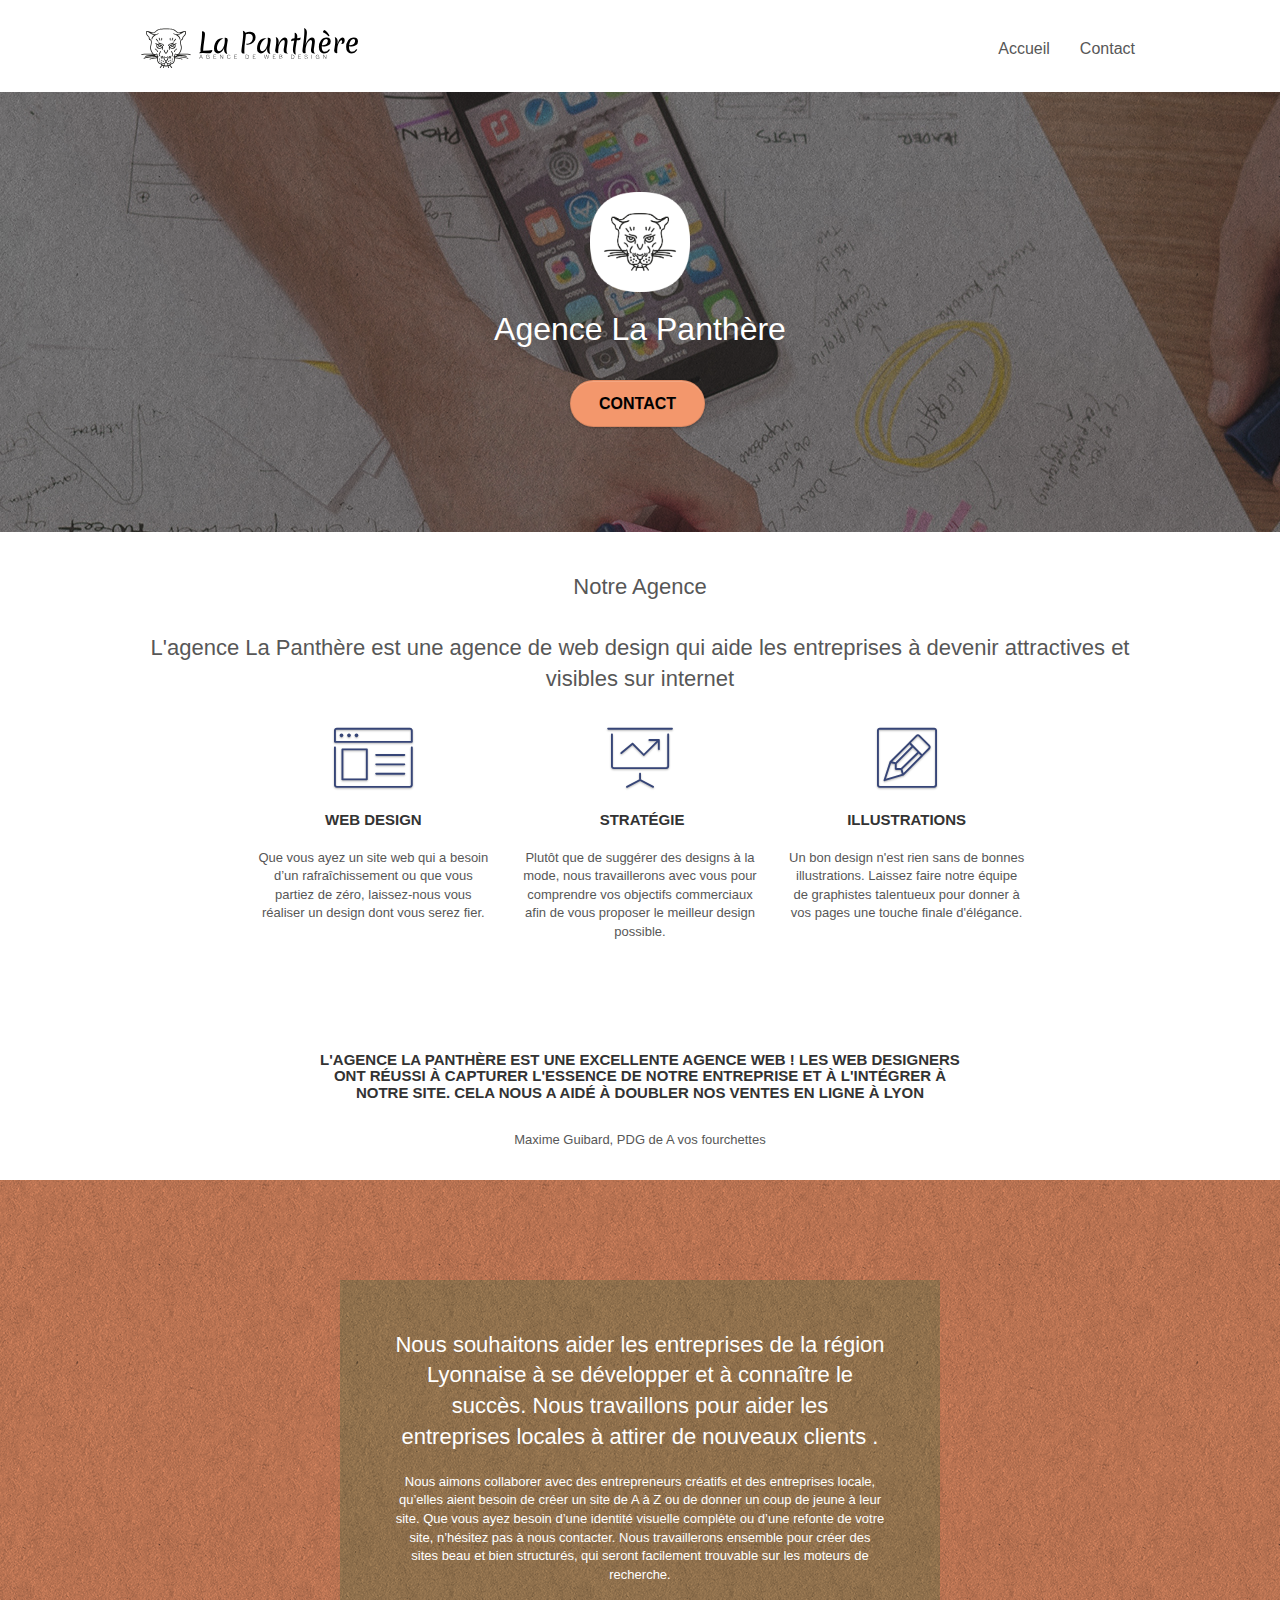
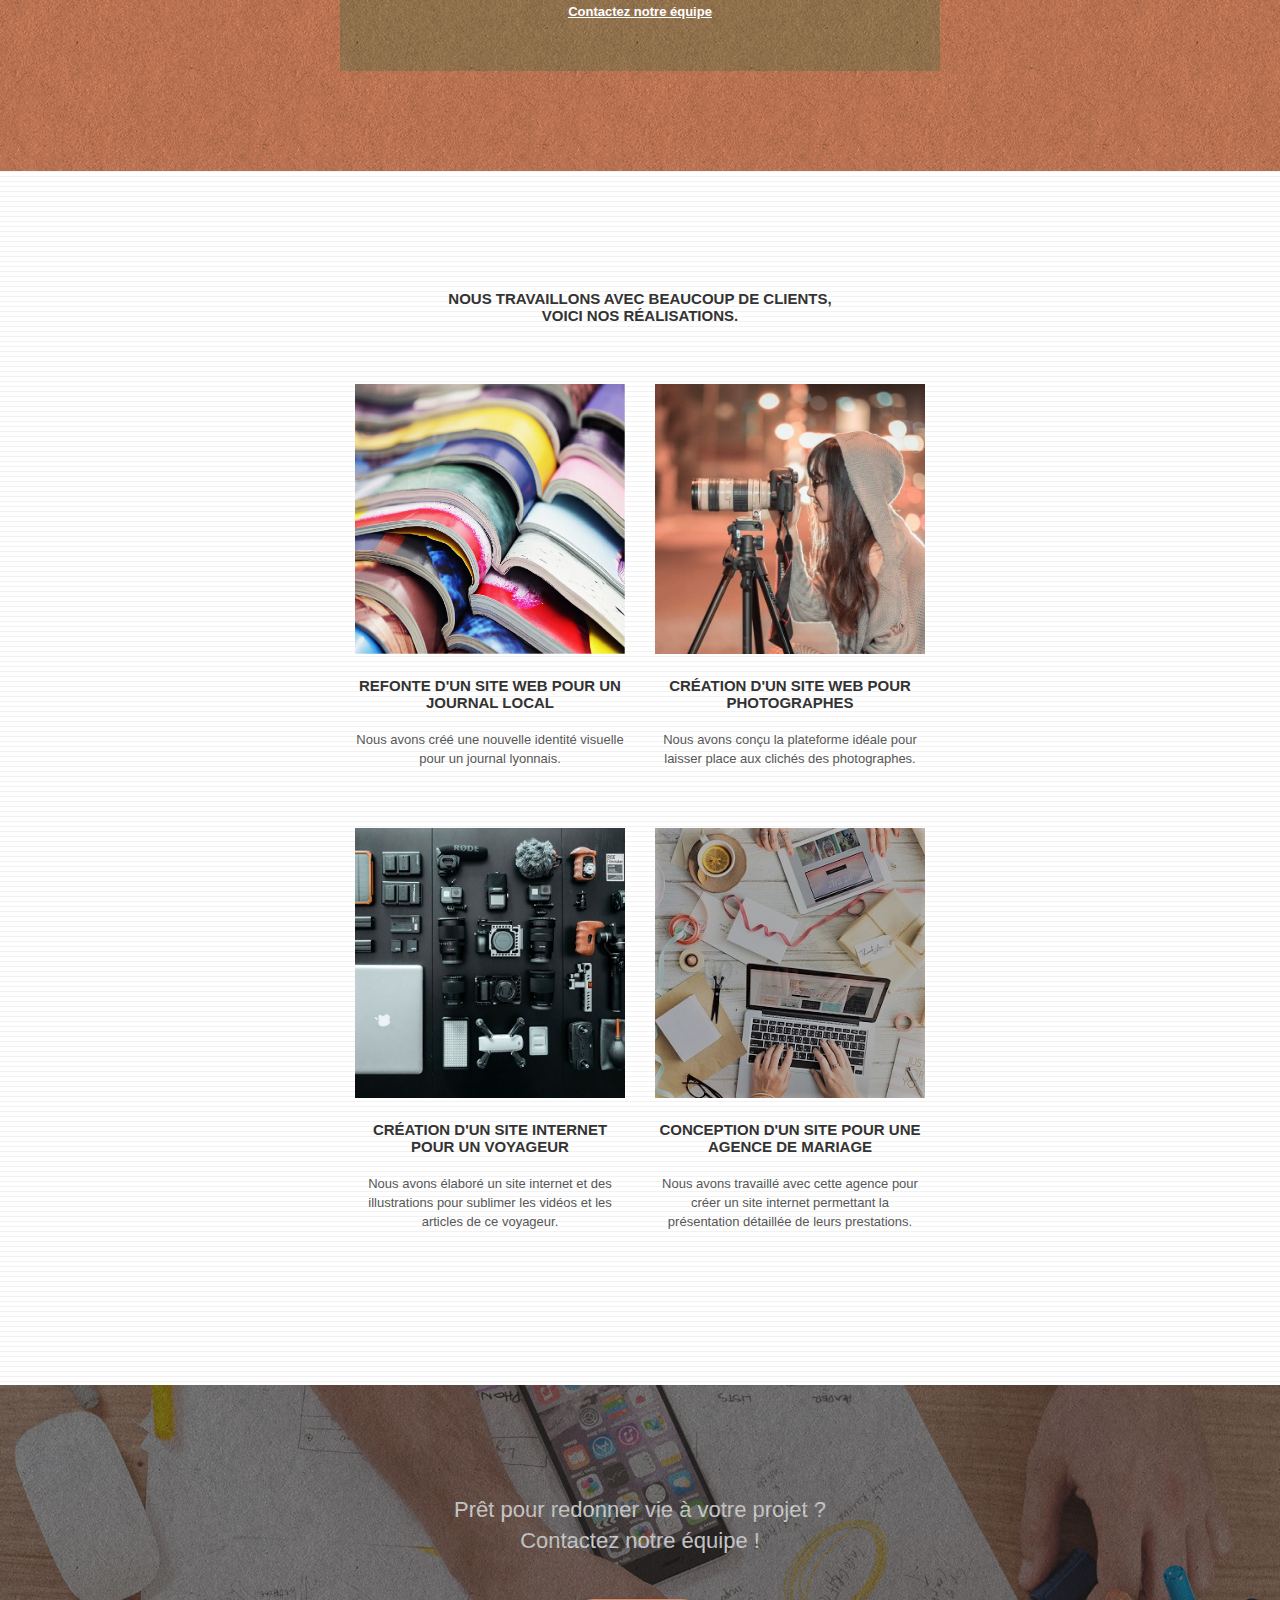
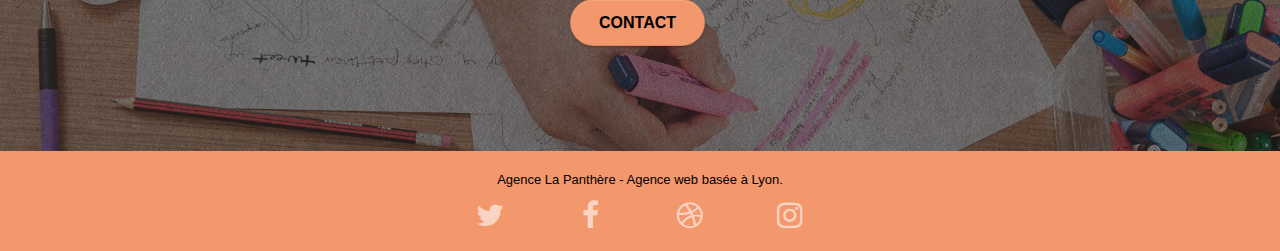
==== index.html @ 8812e8d5 "Correction Accessibilité / Test vitesse de chargement avant optimisation image" ====
<!doctype html>
<html lang="fr">
<head>
    <meta charset="utf-8">
    <meta name="keywords" content="seo, google, site web, site internet, agence design lyon, agence design, agence design,agence design,agence design,agence design,agence design,agence design,agence design,agence design">
    <meta name="description" content="La panthère agence est une agence de web design basée à Lyon qui propose des services aux entrepreneurs en les aidant à développer leur site web.">
    <meta name="viewport" content="width=device-width, initial-scale=1.0, viewport-fit=cover">
    <link rel="shortcut icon" type="image/png" href="favicon.jpg">
    
	<link rel="stylesheet" type="text/css" href="./css/bootstrap.css">
	<link rel="stylesheet" type="text/css" href="style.css">
	<link rel="stylesheet" type="text/css" href="./css/font-awesome.css">
	<link rel="stylesheet" type="text/css" href="./css/et-line.css">
	
    
	<script src="./js/jquery-2.1.0.js"></script>
	<script src="./js/bootstrap.js"></script>
	<script src="./js/blocs.js"></script>
	<script src="./js/jquery.touchSwipe.js" defer></script>
	<script src="./js/gmaps.js"></script>

    <title>Agence Web La Panthère</title>

    
<!-- Analytics -->
 
<!-- Analytics END -->
    
</head>
<body>
<!-- Principal conteneur -->
<div class="page-container">
    
<!-- bloc-0 -->
<div class="bloc bgc-white l-bloc " id="bloc-0">
	<div class="container bloc-sm">

		<nav class="navbar row">
			<div class="navbar-header">
				<a class="navbar-brand" href="index.html"><img src="img/agence-la-panthere-monochrome.svg" alt="logo de l'agence La Panthère basé à Lyon" height="40" /></a>
				<button id="nav-toggle" type="button" class="ui-navbar-toggle navbar-toggle" data-toggle="collapse" data-target=".navbar-1">
					<span class="sr-only">Toggle navigation</span><span class="icon-bar"></span><span class="icon-bar"></span><span class="icon-bar"></span>
				</button>
			</div>
			<div class="collapse navbar-collapse navbar-1 special-dropdown-nav">
				<ul class="site-navigation nav navbar-nav">
					<li>
						<a href="index.html">Accueil</a>
					</li>
					<li>
					</li>
					<li>
						<a href="contact.html">Contact</a>
					</li>
				</ul>
			</div>
		</nav>
	</div>
</div>
<!-- bloc-0 END -->

<!-- bloc-1-presentation -->
<div class="bloc bgc-dark-slate-blue bg-banniere d-bloc bg-t-edge bloc-bg-texture texture-paper b-parallax" id="bloc-1-hero">
	<div class="container bloc-lg">
		<div class="row tight-width-whitespace">
			<div class="col-sm-12">
				<img src="img/logo.png" class="center-block image-resize-mode" width="100" alt="Logo agence La Panthère agence web basé à Lyon" />
				<h1 class="text-center hero-bloc-text tc-white ">
					Agence La Panthère
				</h1>
				<div class="text-center">
					<a href="page2.html" class="btn btn-lg btn-clean btn-rd cta-hero btn-atomic-tangerine" id="cta-hero">Contact</a>
				</div>
			</div>
		</div>
	</div>
</div>
<!-- bloc-1-presentation END -->

<!-- bloc-2-services -->
<div class="bloc bgc-white l-bloc" id="bloc-2-services">
	<div class="container bloc-md">
		<h2 class="text-center">Notre Agence</h2>
		<div class="row">
			<div class="col-sm-12 text-center">
				<h2 class="text-center">L'agence La Panthère est une agence de web design qui aide les entreprises à devenir attractives et visibles sur internet</h2>
			</div>
		</div>
		<div class="row voffset-lg med-width-whitespace">
			<div class="col-sm-4">
				<div class="text-center">
					<span class="et-icon-browser sm-shadow icon-dark-slate-blue icons icon-lg"></span>
				</div>
				<h3 class="mg-md text-center">
					Web design
				</h3>
				<p class="text-center ">
					Que vous ayez un site web qui a besoin d&rsquo;un rafraîchissement ou que vous partiez de zéro, laissez-nous vous réaliser un design dont vous serez fier.
				</p>
			</div>
			<div class="col-sm-4">
				<div class="text-center">
					<span class="et-icon-presentation sm-shadow icon-dark-slate-blue icons icon-lg"></span>
				</div>
				<h3 class="mg-md text-center">
					&nbsp;Stratégie
				</h3>
				<p class="text-center ">
					Plutôt que de suggérer des designs à la mode, nous travaillerons avec vous pour comprendre vos objectifs commerciaux afin de vous proposer le meilleur design possible.<br>
				</p>
			</div>
			<div class="col-sm-4">
				<div class="text-center">
					<span class="et-icon-edit sm-shadow icon-dark-slate-blue icons icon-lg"></span>
				</div>
				<h3 class="mg-md text-center">
					Illustrations
				</h3>
				<p class="text-center ">
					Un bon design n'est rien sans de bonnes illustrations. Laissez faire notre équipe de graphistes talentueux pour donner à vos pages une touche finale d'élégance.
				</p>
			</div>
		</div>
		<div class="row voffset-lg voffset">
			<div class="col-xs-12 col-md-8 col-md-offset-2 text-center">
				<h3 class="text-center">L'agence La Panthère est une excellente agence web ! Les web designers ont réussi à capturer l'essence de notre entreprise et à l'intégrer à notre site. Cela nous a aidé à doubler nos ventes en ligne à Lyon</h3><br>
				<p class="text-center">Maxime Guibard, PDG de A vos fourchettes</p>

			</div>
		</div>
	</div>
</div>
<!-- bloc-2-services END -->

<!-- bloc-3-what-i-do -->
<div class="bloc tc-white bgc-atomic-tangerine bg-presentation d-bloc bloc-bg-texture texture-paper b-parallax" id="bloc-3-what-i-do">
	<div class="container bloc-lg">
		<div class="row tight-width-whitespace black-background">
			<div class="col-sm-12">
				<h2 class="mg-md text-center tc-white">
					Nous souhaitons aider les entreprises de la région Lyonnaise à se développer et à connaître le succès. Nous travaillons pour aider les entreprises locales à attirer de nouveaux clients .<br>
				</h2>
				<p class="text-center white">
					Nous aimons collaborer avec des entrepreneurs créatifs et des entreprises locale, qu’elles aient besoin de créer un site de A à Z ou de donner un coup de jeune à leur site. Que vous ayez besoin d’une identité visuelle complète ou d’une refonte de votre site, n’hésitez pas à nous contacter. Nous travaillerons ensemble pour créer des sites beau et bien structurés, qui seront facilement trouvable sur les moteurs de recherche. <br><br><a class="ltc-white bold-link" href="page2.html">Contactez notre équipe</a><br>
				</p>
			</div>
		</div>
	</div>
</div>
<!-- bloc-3-what-i-do END -->

<!-- bloc-4-portfolio -->
<div class="bloc bgc-white bg-lines-h2-bg bg-repeat l-bloc" id="bloc-4-portfolio">
	<div class="container bloc-lg">
		<div class="row">
			<div class="col-sm-12 text-center">
				<h3 class="text-center">Nous travaillons avec beaucoup de clients,<br>
					 voici nos réalisations.</h3>
			</div>
		</div>
		<div class="row tight-width-whitespace portfolio-row">
			<div class="col-sm-6">
				<a href="#" data-lightbox="img/1.jpg" data-gallery-id="gallery-1" data-caption="Refonte d'un site web pour un journal local" data-frame="snapshot-lb"><img src="img/1.jpg" alt="Livre illustant la refonte d'un site web d'un journal lyonnais" class="img-responsive portfolio-thumb" /></a>
				<h3 class="mg-md text-center">
					Refonte d'un site web pour un journal local
				</h3>
				<p class="text-center">
					Nous avons créé une nouvelle identité visuelle pour un journal lyonnais.
				</p>
			</div>
			<div class="col-sm-6">
				<a href="#" data-lightbox="img/2.jpg" data-gallery-id="gallery-1" data-caption="Création d'un site web pour photographes" data-frame="snapshot-lb"><img src="img/2.jpg" class="img-responsive portfolio-thumb" alt="Photo d'une photographe à Lyon" /></a>
				<h3 class="mg-md text-center">
					Création d'un site web pour photographes
				</h3>
				<p class="text-center">
					Nous avons conçu la plateforme idéale pour laisser place aux clichés des photographes.
				</p>
			</div>
		</div>
		<div class="row tight-width-whitespace portfolio-row">
			<div class="col-sm-6">
				<a href="#" data-lightbox="img/3.bmp" data-gallery-id="gallery-1" data-caption="Création d'un site internet pour un voyageur" data-frame="snapshot-lb"><img src="img/3.bmp" class="img-responsive portfolio-thumb" alt="Photo de matériel mutlimedia"/></a>
				<h3 class="mg-md text-center">
					Création d'un site internet pour un voyageur
				</h3>
				<p class="text-center">
					Nous avons élaboré un site internet et des illustrations pour sublimer les vidéos et les articles de ce voyageur.
				</p>
			</div>
			<div class="col-sm-6">
				<a href="#" data-lightbox="img/4.bmp" data-gallery-id="gallery-1" data-caption="Conception d'un site pour une agence de mariage" data-frame="snapshot-lb"><img src="img/4.bmp" class="img-responsive portfolio-thumb" alt="Photo d'un rendez vous avec une agence de mariage" /></a>
				<h3 class="mg-md text-center">
					Conception d'un site pour une agence de mariage
				</h3>
				<p class="text-center">
					Nous avons travaillé avec cette agence pour créer un site internet permettant la présentation détaillée de leurs prestations.
				</p>
			</div>
		</div>
	</div>
</div>
<!-- bloc-4-portfolio END -->

<!-- bloc-5-cta -->
<div class="bloc bgc-dark-slate-blue bg-banniere d-bloc bloc-bg-texture texture-paper" id="bloc-5-cta">
	<div class="container bloc-lg">
		<div class="row">
			<h2 class="mg-md text-center tc-white">
				Prêt pour redonner vie à votre projet ?<br>Contactez notre équipe !
			</h2>
			<div class="col-sm-12 text-center">
				<a href="page2.html" class="btn btn-atomic-tangerine btn-clean btn-rd btn-lg cta-hero">Contact</a>
			</div>
		</div>
	</div>
</div>
<!-- bloc-5-cta END -->

<!-- Footer - bloc-8 -->
<div class="bloc bgc-atomic-tangerine d-bloc" id="bloc-8">
	<div class="container bloc-sm">
		<div class="row">
			<div class="col-sm-12">
				<p class="text-center black--Text">
					Agence La Panthère - Agence web basée à Lyon.<br>
				</p>
				<div class="row row-no-gutters social">
					<div class="col-sm-3">
						<div class="text-center">
							<a class="social" href="index.html"><span class="fa fa-twitter icon-md"></span></a>
						</div>
					</div>
					<div class="col-sm-3">
						<div class="text-center">
							<a class="social" href="index.html"><span class="fa fa-facebook icon-md"></span></a>
						</div>
					</div>
					<div class="col-sm-3">
						<div class="text-center">
							<a class="social" href="index.html"><span class="fa fa-dribbble icon-md"></span></a>
						</div>
					</div>
					<div class="col-sm-3">
						<div class="text-center">
							<a class="social" href="index.html"><span class="fa fa-instagram icon-md"></span></a>
						</div>
					</div>
			</div>
		</div>
	</div>
</div>
<!-- Footer - bloc-8 END -->

</div>
<!-- Principal conteneur END -->
    

</body>
</html>
---- style.css ----
body {
    margin: 0;
    padding: 0;
    background: #FFF;
    overflow-x: hidden;
    -webkit-font-smoothing: antialiased;
    -moz-osx-font-smoothing: grayscale;
}

a,
button {
    transition: all .3s ease-in-out;
    outline: none!important;
}

a:hover {
    text-decoration: none;
    cursor: pointer;
}

#page-loading-blocs-notifaction {
    position: fixed;
    top: 0;
    bottom: 0;
    width: 100%;
    z-index: 100000;
    background: #FFFFFF url("img/pageload-spinner.gif") no-repeat center center;
}

.bloc {
    width: 100%;
    clear: both;
    background: 50% 50% no-repeat;
    padding: 0 50px;
    -webkit-background-size: cover;
    -moz-background-size: cover;
    -o-background-size: cover;
    background-size: cover;
    position: relative;
}

.bloc .container {
    padding-left: 0;
    padding-right: 0;
}

.bloc-lg {
    padding: 100px 50px;
}

.bloc-md {
    padding: 20px;
}

.bloc-sm {
    padding: 20px 50px;
}

.bg-center,
.bg-l-edge,
.bg-r-edge,
.bg-t-edge,
.bg-b-edge,
.bg-tl-edge,
.bg-bl-edge,
.bg-tr-edge,
.bg-br-edge,
.bg-repeat {
    -webkit-background-size: auto!important;
    -moz-background-size: auto!important;
    -o-background-size: auto!important;
    background-size: auto!important;
}

.bg-repeat {
    background: repeat;
}

.bg-t-edge {
    background: top no-repeat;
}

.bloc-bg-texture::before {
    content: "";
    background-size: 2px 2px;
    position: absolute;
    top: 0;
    bottom: 0;
    left: 0;
    right: 0;
}

.texture-paper::before {
    background: url("img/texture-paper.png");
    background-size: 280px 280px;
}

.b-parallax {
    background-attachment: fixed;
}

.d-bloc {
    color: rgba(255, 255, 255, .7);
}

.d-bloc button:hover {
    color: rgba(255, 255, 255, .9);
}

.d-bloc .icon-round,
.d-bloc .icon-square,
.d-bloc .icon-rounded,
.d-bloc .icon-semi-rounded-a,
.d-bloc .icon-semi-rounded-b {
    border-color: rgba(255, 255, 255, .9);
}

.d-bloc .divider-h span {
    border-color: rgba(255, 255, 255, .2);
}

.d-bloc .a-btn,
.d-bloc .navbar a,
.d-bloc .navbar-brand,
.d-bloc a .icon-sm,
.d-bloc a .icon-md,
.d-bloc a .icon-lg,
.d-bloc a .icon-xl,
.d-bloc h1 a,
.d-bloc h2 a,
.d-bloc h3 a,
.d-bloc h4 a,
.d-bloc h5 a,
.d-bloc h6 a,
.d-bloc p a {
    color: rgba(255, 255, 255, .6);
}

.d-bloc .a-btn:hover,
.d-bloc .navbar a:hover,
.d-bloc .navbar-brand:hover,
.d-bloc a:hover .icon-sm,
.d-bloc a:hover .icon-md,
.d-bloc a:hover .icon-lg,
.d-bloc a:hover .icon-xl,
.d-bloc h1 a:hover,
.d-bloc h2 a:hover,
.d-bloc h3 a:hover,
.d-bloc h4 a:hover,
.d-bloc h5 a:hover,
.d-bloc h6 a:hover,
.d-bloc p a:hover {
    color: rgba(255, 255, 255, 1);
}

.d-bloc .navbar-toggle .icon-bar {
    background: rgba(255, 255, 255, 1);
}

.d-bloc .btn-wire,
.d-bloc .btn-wire:hover {
    color: rgba(255, 255, 255, 1);
    border-color: rgba(255, 255, 255, 1);
}

.d-bloc .panel {
    color: rgba(0, 0, 0, .5);
}

.d-bloc .panel button:hover {
    color: rgba(0, 0, 0, .7);
}

.d-bloc .panel icon {
    border-color: rgba(0, 0, 0, .7);
}

.d-bloc .panel .divider-h span {
    border-color: rgba(0, 0, 0, .1);
}

.d-bloc .panel .a-btn {
    color: rgba(0, 0, 0, .6);
}

.d-bloc .panel .a-btn:hover {
    color: rgba(0, 0, 0, 1);
}

.d-bloc .panel .btn-wire,
.d-bloc .panel .btn-wire:hover {
    color: rgba(0, 0, 0, .7);
    border-color: rgba(0, 0, 0, .3);
}

.d-bloc .panel,
.l-bloc {
    color: rgba(0, 0, 0, .5);
}

.d-bloc .panel button:hover,
.l-bloc button:hover {
    color: rgba(0, 0, 0, .7);
}

.l-bloc .icon-round,
.l-bloc .icon-square,
.l-bloc .icon-rounded,
.l-bloc .icon-semi-rounded-a,
.l-bloc .icon-semi-rounded-b {
    border-color: rgba(0, 0, 0, .7);
}

.d-bloc .panel .divider-h span,
.l-bloc .divider-h span {
    border-color: rgba(0, 0, 0, .1);
}

.d-bloc .panel .a-btn,
.l-bloc .a-btn,
.l-bloc .navbar a,
.l-bloc .navbar-brand,
.l-bloc a .icon-sm,
.l-bloc a .icon-md,
.l-bloc a .icon-lg,
.l-bloc a .icon-xl,
.l-bloc h1 a,
.l-bloc h2 a,
.l-bloc h3 a,
.l-bloc h4 a,
.l-bloc h5 a,
.l-bloc h6 a,
.l-bloc p a {
    color: rgba(0, 0, 0, .6);
}

.d-bloc .panel .a-btn:hover,
.l-bloc .a-btn:hover,
.l-bloc .navbar a:hover,
.l-bloc .navbar-brand:hover,
.l-bloc a:hover .icon-sm,
.l-bloc a:hover .icon-md,
.l-bloc a:hover .icon-lg,
.l-bloc a:hover .icon-xl,
.l-bloc h1 a:hover,
.l-bloc h2 a:hover,
.l-bloc h3 a:hover,
.l-bloc h4 a:hover,
.l-bloc h5 a:hover,
.l-bloc h6 a:hover,
.l-bloc p a:hover {
    color: rgba(0, 0, 0, 1);
}

.l-bloc .navbar-toggle .icon-bar {
    color: rgba(0, 0, 0, .6);
}

.d-bloc .panel .btn-wire,
.d-bloc .panel .btn-wire:hover,
.l-bloc .btn-wire,
.l-bloc .btn-wire:hover {
    color: rgba(0, 0, 0, .7);
    border-color: rgba(0, 0, 0, .3);
}

.voffset {
    margin-top: 30px;
}

.voffset-lg {
    margin-top: 80px;
}

.row-no-gutters {
    margin-right: 0;
    margin-left: 0;
}

.row.row-no-gutters > [class^="col-"],
.row.row-no-gutters > [class*=" col-"] {
    padding-right: 0;
    padding-left: 0;
}

#bloc-1-hero h1 {
    font-size: 32px;
}

.navbar {
    margin-bottom: 0;
    z-index: 1;
}

.navbar-brand {
    height: auto;
    padding: 3px 15px;
    font-size: 25px;
    font-weight: normal;
    font-weight: 600;
    line-height: 44px;
}

.navbar-brand img {
    max-height: 200px;
    margin: 0 5px 0 0;
    display: inline;
}

.navbar-brand img[src$=svg] {
    min-width: 100px;
}

.nav-center .navbar-brand img {
    margin: 0;
}

.navbar .nav {
    padding-top: 2px;
    margin-right: -16px;
    float: right;
    z-index: 1;
}

.nav > li {
    float: left;
    margin-top: 4px;
    font-size: 16px;
}

.navbar-nav .open .dropdown-menu > li > a {
    text-align: inherit;
}

.nav > li a:hover,
.nav > li a:focus {
    background: transparent;
}

.navbar-toggle {
    margin: 10px 10px 0 0;
    border: 0px;
}

.navbar-toggle:hover {
    background: transparent!important;
}

.navbar-toggle .icon-bar {
    background-color: rgba(0, 0, 0, .5);
    width: 26px;
}

.nav-invert .navbar .nav {
    float: left;
}

.nav-invert .navbar-header,
.nav-invert .navbar-brand {
    float: right;
    position: relative;
    z-index: 2;
}

@media (min-width: 768px) {
    .site-navigation {
        position: absolute;
        top: 50%;
        right: 20px;
        transform: translate(0, -50%);
        -webkit-transform: translateY(-50%);
    }
    .nav > li .dropdown-menu a,
    .nav > li .dropdown-menu a:hover {
        color: #484848;
    }
    .nav-invert .site-navigation {
        left: 0;
        right: 0;
    }
    .nav-center {
        text-align: center;
    }
    .nav-center .navbar-header {
        width: 100%;
    }
    .nav-center .navbar-header,
    .nav-center .navbar-brand,
    .nav-center .nav > li {
        float: none;
        display: inline-block;
    }
    .nav-center .site-navigation {
        position: relative;
        width: 100%;
        right: 0;
        margin-right: 0px;
        margin-top: 20px;
    }
    .nav-center.mini-nav .navbar-toggle {
        float: none;
        margin: 10px auto 0;
    }
}

.nav > li > .dropdown a {
    background: none!important;
    display: block;
    padding: 14px 15px;
}

nav .caret {
    margin: 0 5px;
}

.dropdown-menu .dropdown-menu {
    top: -8px;
    left: 100%;
}

.dropdown-menu .dropmenu-flow-right {
    top: 100%;
    left: 0;
    margin-left: -1px;
    border-top-left-radius: 0;
    border-top-right-radius: 0;
}

.dropdown-menu .dropdown span {
    border: 4px solid black;
    border-top-color: transparent;
    border-right-color: transparent;
    border-bottom-color: transparent;
    margin: 6px -5px 0 0!important;
    float: right;
}

.mg-md {
    margin-top: 10px;
    margin-bottom: 20px;
}

.mg-lg {
    margin-top: 10px;
    margin-bottom: 40px;
}

.btn {
    margin: 0 5px 5px 0;
}

.btn.pull-right {
    margin: 0 0 5px 5px;
}

.btn-d,
.btn-d:hover,
.btn-d:focus {
    color: #FFF;
    background: rgba(0, 0, 0, .3);
}

button {
    outline: none!important;
}

.btn-rd {
    border-radius: 40px;
}

.btn-clean {
    border: 1px solid rgba(0, 0, 0, .08);
    border-bottom-color: rgba(0, 0, 0, .1);
    text-shadow: 0 1px 0 rgba(0, 0, 1, .1);
    box-shadow: 0 1px 3px rgba(0, 0, 1, .25), inset 0 1px 0 0 rgba(255, 255, 255, .15);
}

.icon-md {
    font-size: 30px!important;
}

.icon-lg {
    font-size: 60px!important;
}

.sm-shadow {
    text-shadow: 0 1px 2px rgba(0, 0, 0, .3);
}

.panel-sq,
.panel-sq .panel-heading,
.panel-sq .panel-footer {
    border-radius: 0;
}

.panel-rd {
    border-radius: 30px;
}

.panel-rd .panel-heading {
    border-radius: 29px 29px 0 0;
}

.panel-rd .panel-footer {
    border-radius: 0 0 29px 29px;
}

.form-control {
    border-color: rgba(0, 0, 0, .1);
    box-shadow: none;
}

.scrollToTop {
    width: 40px;
    height: 40px;
    position: fixed;
    bottom: 20px;
    right: 20px;
    display: none;
    z-index: 500;
    transition: all .3s ease-in-out;
}

.scrollToTop span {
    margin-top: 6px;
}

.showScrollTop {
    font-size: 14px;
}

a[data-lightbox] {
    position: relative;
    display: block;
    text-align: center;
}

a[data-lightbox]:hover::before {
    content: "+";
    font-family: "HelveticaNeue-Light", "Helvetica Neue Light", "Helvetica Neue", Helvetica, Arial;
    font-size: 32px;
    width: 50px;
    height: 50px;
    margin-left: -25px;
    border-radius: 50%;
    background: rgba(0, 0, 0, .6);
    color: #FFF;
    font-weight: 100;
    z-index: 1;
    position: absolute;
    top: 50%;
    transform: translateY(-50%);
    -webkit-transform: translateY(-50%);
}

a[data-lightbox]:hover img {
    opacity: 0.6;
    -webkit-animation-fill-mode: none;
    animation-fill-mode: none;
}

#lightbox-modal {
    display: flex;
    align-items: center;
}

#lightbox-modal .modal-dialog {
    width: 90%;
    max-width: 900px;
    margin: 0 auto 0;
}

#lightbox-modal .modal-dialog img {
    max-height: 90vh;
    margin: 0 auto;
}

.lightbox-caption {
    padding: 20px;
    color: #FFF;
    background: rgba(0, 0, 0, .5);
    position: absolute;
    left: 15px;
    right: 15px;
    bottom: 5px;
}

.close-lightbox {
    color: #FFF;
    font-size: 30px;
    position: absolute;
    top: 20px;
    right: 20px;
    z-index: 20;
    background: rgba(0, 0, 0, .5);
    border: none;
    line-height: 30px;
    padding: 0 9px 5px;
    opacity: 0.3;
}

.close-lightbox:hover,
.next-lightbox:hover,
.prev-lightbox:hover {
    opacity: 1.0;
    color: #FFF;
}

.next-lightbox,
.prev-lightbox {
    font-size: 20px;
    color: rgba(255, 255, 255, .9);
    background: rgba(0, 0, 0, .5);
    transition: all .2s ease-in-out;
    position: absolute;
    top: 45%;
    z-index: 1;
    opacity: 0.4;
}

.next-lightbox {
    padding: 6px 8px 1px 13px;
    right: 25px;
}

.prev-lightbox {
    padding: 6px 13px 1px 10px;
    left: 25px;
}

.snapshot-lb .modal-body {
    padding-bottom: 45px;
}

.snapshot-lb .lightbox-caption {
    padding: 0;
    color: rgba(0, 0, 0, .5);
    background: none;
}

h1,
h2,
h3,
h4,
h5,
h6,
p,
label,
.btn,
a {
    font-family: "helvetica";
    font-weight: 400;
    color: #575757!important;
}

.container {
    max-width: 1000px;
}

.hero-bloc-text {
    font-size: 38px;
}

.hero-bloc-text-sub {
    font-size: 36px;
}

.statement-bloc-text {
    line-height: 26px;
    font-style: italic;
    font-size: 20px;
    text-align: center;
    font-weight: lighter;
    max-width: 520px;
    margin: auto auto auto auto;
}

p {
    font-size: small;
}

.tight-width-whitespace {
    max-width: 600px;
    margin: auto auto auto auto;
}

.h1 {
    font-size: 20px;
    font-family: "Open Sans";
}

.cta-hero {
    margin-top: 22px;
    color: #FFFFFF!important;
    text-transform: uppercase;
    padding: 12px 28px 12px 28px;
    font-size: 16px;
    font-weight: 700;
}

.social {
    max-width: 400px;
    margin: auto auto auto auto;
}

h2 {
    font-size: 22px;
    line-height: 1.4em;
}

h3 {
    font-size: 15px;
    text-transform: uppercase;
    font-weight: 700;
    color: #333333!important;
}

.med-width-whitespace {
    max-width: 800px;
    margin: auto auto auto auto;
    box-shadow: 0px 0px 0px #000000;
}

h1 {
    color: #333333!important;
}

h4 {
    color: #333333!important;
}

.icons {
    margin-bottom: 14px;
    margin-top: 24px;
}

.white {
    color: #FFFFFF!important;

}

.black--Text {
    color: #000000!important;
}

.portfolio-thumb {
    margin-bottom: 24px;
}

.portfolio-row {
    margin-bottom: 44px;
    margin-top: 50px;
}

.avatar {
    box-shadow: 0px 4px 9px rgba(0, 0, 0, 0.3);
}

.black-background {
    background-color: rgba(165, 147, 99, 0.7);
    padding: 40px 40px 40px 40px;
}

.bold-link {
    font-weight: 900;
    text-decoration: underline!important;
}

.bgc-white {
    background-color: #FFFFFF;
}

.bgc-dark-slate-blue {
    background-color: #364577;
}

.bgc-atomic-tangerine {
    background-color: #F3976C;
}

.tc-white {
    color: #FFFFFF!important;
}

.btn-atomic-tangerine {
    background: #F3976C;
    color: #000000!important;
}

.btn-atomic-tangerine:hover {
    background: #c27956!important;
    color: #000000!important;
}

.ltc-white {
    color: #FFFFFF!important;
}

.ltc-white:hover {
    color: #cccccc!important;
}

.ltc-atomic-tangerine {
    color: #F3976C!important;
}

.ltc-atomic-tangerine:hover {
    color: #c27956!important;
}

.icon-dark-slate-blue {
    color: #364577!important;
    border-color: #364577!important;
}

.bg-dots-bg {
    background-image: url("img/dots-bg.png");
}

.bg-lines-h2-bg {
    background-image: url("img/lines-h2-bg.png");
}

.bg-banniere {
    background-image: url("img/agence-la-panthere.jpg");
}

.bg-presentation {
    background-image: url("img/image-de-presentation.bmp");
}

@media (max-width: 1024px) {
    .bloc {
        padding-left: 20px;
        padding-right: 20px;
    }
    .bloc.full-width-bloc,
    .bloc-tile-2.full-width-bloc .container,
    .bloc-tile-3.full-width-bloc .container,
    .bloc-tile-4.full-width-bloc .container {
        padding-left: 0;
        padding-right: 0;
    }
}

@media (max-width: 992px) and (min-width: 768px) {
    .navbar .nav {
        max-width: 80%
    }
    .nav-center.navbar .nav {
        max-width: 100%
    }
}

@media only screen and (min-device-width: 768px) and (max-device-width: 1024px) and (orientation: landscape) {
    .b-parallax {
        background-attachment: scroll;
    }
}

@media only screen and (min-device-width: 1024px) and (max-device-width: 1366px) and (-webkit-min-device-pixel-ratio: 1.5) {
    .b-parallax {
        background-attachment: scroll;
    }
}

@media (max-width: 991px) {
    .container {
        width: 100%;
    }
    .b-parallax {
        background-attachment: scroll;
    }
    .page-container,
    #hero-bloc {
        overflow-x: hidden;
        position: relative;
    }
    .bloc {
        padding-left: constant(safe-area-inset-left);
        padding-right: constant(safe-area-inset-right);
    }
    .bloc-group,
    .bloc-group .bloc {
        display: block;
        width: 100%;
    }
    .bloc-fill-screen .fill-bloc-top-edge,
    .bloc-fill-screen .fill-bloc-bottom-edge {
        padding: 0 20px;
        padding-left: constant(safe-area-inset-left);
        padding-right: constant(safe-area-inset-right);
    }
}

@media (max-width: 767px) {
    .page-container {
        overflow-x: hidden;
        position: relative;
    }
    h1,
    h2,
    h3,
    h4,
    h5,
    h6,
    p,
    #disqus_thread {
        padding-left: 10px!important;
        padding-right: 10px!important;
    }
    .b-parallax {
        background-attachment: scroll;
    }
    .navbar .nav {
        padding-top: 0;
        border-top: 1px solid rgba(0, 0, 0, .2);
        float: none!important;
    }
    .navbar.row {
        margin-left: 0;
        margin-right: 0;
    }
    .site-navigation {
        position: inherit;
        transform: none;
        -webkit-transform: none;
        -ms-transform: none;
    }
    .nav > li {
        margin-top: 0;
        border-bottom: 1px solid rgba(0, 0, 0, .1);
        background: rgba(0, 0, 0, .05);
        text-align: left;
        padding-left: 15px;
        width: 100%;
    }
    .nav > li:hover {
        background: rgba(0, 0, 0, .08);
    }
    .dropdown .dropdown a .caret {
        float: none;
        margin: 5px 0 0 10px!important;
        border: 4px solid black;
        border-bottom-color: transparent;
        border-right-color: transparent;
        border-left-color: transparent;
    }
    #hero-bloc .navbar .nav {
        background: rgba(0, 0, 0, .8);
    }
    #hero-bloc .navbar .nav a {
        color: rgba(255, 255, 255, .6);
    }
    .hero {
        padding: 50px 0;
    }
    .hero-nav {
        left: -1px;
        right: -1px;
    }
    .navbar-collapse {
        padding: 0;
        overflow-x: hidden;
        -webkit-box-shadow: none;
        box-shadow: none;
    }
    .navbar-brand img {
        max-height: 40px;
        width: auto;
    }
    .nav-invert .navbar-header {
        float: none;
        width: 100%;
    }
    .nav-invert .navbar-toggle {
        float: left;
        margin-left: 10px;
    }
    .bloc {
        padding-left: 0;
        padding-right: 0;
    }
    .bloc-xxl,
    .bloc-xl,
    .bloc-lg {
        padding: 40px 0;
    }
    .bloc-sm,
    .bloc-md {
        padding-left: 0;
        padding-right: 0;
    }
    .bloc-tile-2 .container,
    .bloc-tile-3 .container,
    .bloc-tile-4 .container,
    .bloc-fill-screen .fill-bloc-top-edge,
    .bloc-fill-screen .fill-bloc-bottom-edge {
        padding-left: 0;
        padding-right: 0;
    }
    .a-block {
        padding: 0 10px;
    }
    .btn-dwn {
        display: none;
    }
    .voffset {
        margin-top: 5px;
    }
    .voffset-md {
        margin-top: 20px;
    }
    .voffset-lg {
        margin-top: 30px;
    }
    form {
        padding: 5px;
    }
    .close-lightbox {
        display: inline-block;
    }
    .blocsapp-device-iphone5 {
        background-size: 216px 425px;
        padding-top: 60px;
        width: 216px;
        height: 425px;
    }
    .blocsapp-device-iphone5 img {
        width: 180px;
        height: 320px;
    }
}

@media (max-width: 400px) {
    .bloc {
        padding-left: 0;
        padding-right: 0;
    }
}

@media (max-width: 767px) {
    .bloc-mob-center-text {
        text-align: center;
    }
}
---- css/et-line.css ----
@font-face {
    font-family: et-line;
    src: url(../fonts/et-line.eot);
    src: url(../fonts/et-line.eot?#iefix) format('embedded-opentype'), url(../fonts/et-line.woff) format('woff'), url(../fonts/et-line.ttf) format('truetype'), url(../fonts/et-line.svg#et-line) format('svg');
    font-weight: 400;
    font-style: normal
}

.et-icon-adjustments,
.et-icon-alarmclock,
.et-icon-anchor,
.et-icon-aperture,
.et-icon-attachment,
.et-icon-bargraph,
.et-icon-basket,
.et-icon-beaker,
.et-icon-bike,
.et-icon-book-open,
.et-icon-briefcase,
.et-icon-browser,
.et-icon-calendar,
.et-icon-camera,
.et-icon-caution,
.et-icon-chat,
.et-icon-circle-compass,
.et-icon-clipboard,
.et-icon-clock,
.et-icon-cloud,
.et-icon-compass,
.et-icon-desktop,
.et-icon-dial,
.et-icon-document,
.et-icon-documents,
.et-icon-download,
.et-icon-dribbble,
.et-icon-edit,
.et-icon-envelope,
.et-icon-expand,
.et-icon-facebook,
.et-icon-flag,
.et-icon-focus,
.et-icon-gears,
.et-icon-genius,
.et-icon-gift,
.et-icon-global,
.et-icon-globe,
.et-icon-googleplus,
.et-icon-grid,
.et-icon-happy,
.et-icon-hazardous,
.et-icon-heart,
.et-icon-hotairballoon,
.et-icon-hourglass,
.et-icon-key,
.et-icon-laptop,
.et-icon-layers,
.et-icon-lifesaver,
.et-icon-lightbulb,
.et-icon-linegraph,
.et-icon-linkedin,
.et-icon-lock,
.et-icon-magnifying-glass,
.et-icon-map,
.et-icon-map-pin,
.et-icon-megaphone,
.et-icon-mic,
.et-icon-mobile,
.et-icon-newspaper,
.et-icon-notebook,
.et-icon-paintbrush,
.et-icon-paperclip,
.et-icon-pencil,
.et-icon-phone,
.et-icon-picture,
.et-icon-pictures,
.et-icon-piechart,
.et-icon-presentation,
.et-icon-pricetags,
.et-icon-printer,
.et-icon-profile-female,
.et-icon-profile-male,
.et-icon-puzzle,
.et-icon-quote,
.et-icon-recycle,
.et-icon-refresh,
.et-icon-ribbon,
.et-icon-rss,
.et-icon-sad,
.et-icon-scissors,
.et-icon-scope,
.et-icon-search,
.et-icon-shield,
.et-icon-speedometer,
.et-icon-strategy,
.et-icon-streetsign,
.et-icon-tablet,
.et-icon-target,
.et-icon-telescope,
.et-icon-toolbox,
.et-icon-tools,
.et-icon-tools-2,
.et-icon-trophy,
.et-icon-tumblr,
.et-icon-twitter,
.et-icon-upload,
.et-icon-video,
.et-icon-wallet,
.et-icon-wine {
    font-family: et-line;
    speak: none;
    font-style: normal;
    font-weight: 400;
    font-variant: normal;
    text-transform: none;
    line-height: 1;
    -webkit-font-smoothing: antialiased;
    -moz-osx-font-smoothing: grayscale;
    display: inline-block
}

.et-icon-mobile:before {
    content: "\e000"
}

.et-icon-laptop:before {
    content: "\e001"
}

.et-icon-desktop:before {
    content: "\e002"
}

.et-icon-tablet:before {
    content: "\e003"
}

.et-icon-phone:before {
    content: "\e004"
}

.et-icon-document:before {
    content: "\e005"
}

.et-icon-documents:before {
    content: "\e006"
}

.et-icon-search:before {
    content: "\e007"
}

.et-icon-clipboard:before {
    content: "\e008"
}

.et-icon-newspaper:before {
    content: "\e009"
}

.et-icon-notebook:before {
    content: "\e00a"
}

.et-icon-book-open:before {
    content: "\e00b"
}

.et-icon-browser:before {
    content: "\e00c"
}

.et-icon-calendar:before {
    content: "\e00d"
}

.et-icon-presentation:before {
    content: "\e00e"
}

.et-icon-picture:before {
    content: "\e00f"
}

.et-icon-pictures:before {
    content: "\e010"
}

.et-icon-video:before {
    content: "\e011"
}

.et-icon-camera:before {
    content: "\e012"
}

.et-icon-printer:before {
    content: "\e013"
}

.et-icon-toolbox:before {
    content: "\e014"
}

.et-icon-briefcase:before {
    content: "\e015"
}

.et-icon-wallet:before {
    content: "\e016"
}

.et-icon-gift:before {
    content: "\e017"
}

.et-icon-bargraph:before {
    content: "\e018"
}

.et-icon-grid:before {
    content: "\e019"
}

.et-icon-expand:before {
    content: "\e01a"
}

.et-icon-focus:before {
    content: "\e01b"
}

.et-icon-edit:before {
    content: "\e01c"
}

.et-icon-adjustments:before {
    content: "\e01d"
}

.et-icon-ribbon:before {
    content: "\e01e"
}

.et-icon-hourglass:before {
    content: "\e01f"
}

.et-icon-lock:before {
    content: "\e020"
}

.et-icon-megaphone:before {
    content: "\e021"
}

.et-icon-shield:before {
    content: "\e022"
}

.et-icon-trophy:before {
    content: "\e023"
}

.et-icon-flag:before {
    content: "\e024"
}

.et-icon-map:before {
    content: "\e025"
}

.et-icon-puzzle:before {
    content: "\e026"
}

.et-icon-basket:before {
    content: "\e027"
}

.et-icon-envelope:before {
    content: "\e028"
}

.et-icon-streetsign:before {
    content: "\e029"
}

.et-icon-telescope:before {
    content: "\e02a"
}

.et-icon-gears:before {
    content: "\e02b"
}

.et-icon-key:before {
    content: "\e02c"
}

.et-icon-paperclip:before {
    content: "\e02d"
}

.et-icon-attachment:before {
    content: "\e02e"
}

.et-icon-pricetags:before {
    content: "\e02f"
}

.et-icon-lightbulb:before {
    content: "\e030"
}

.et-icon-layers:before {
    content: "\e031"
}

.et-icon-pencil:before {
    content: "\e032"
}

.et-icon-tools:before {
    content: "\e033"
}

.et-icon-tools-2:before {
    content: "\e034"
}

.et-icon-scissors:before {
    content: "\e035"
}

.et-icon-paintbrush:before {
    content: "\e036"
}

.et-icon-magnifying-glass:before {
    content: "\e037"
}

.et-icon-circle-compass:before {
    content: "\e038"
}

.et-icon-linegraph:before {
    content: "\e039"
}

.et-icon-mic:before {
    content: "\e03a"
}

.et-icon-strategy:before {
    content: "\e03b"
}

.et-icon-beaker:before {
    content: "\e03c"
}

.et-icon-caution:before {
    content: "\e03d"
}

.et-icon-recycle:before {
    content: "\e03e"
}

.et-icon-anchor:before {
    content: "\e03f"
}

.et-icon-profile-male:before {
    content: "\e040"
}

.et-icon-profile-female:before {
    content: "\e041"
}

.et-icon-bike:before {
    content: "\e042"
}

.et-icon-wine:before {
    content: "\e043"
}

.et-icon-hotairballoon:before {
    content: "\e044"
}

.et-icon-globe:before {
    content: "\e045"
}

.et-icon-genius:before {
    content: "\e046"
}

.et-icon-map-pin:before {
    content: "\e047"
}

.et-icon-dial:before {
    content: "\e048"
}

.et-icon-chat:before {
    content: "\e049"
}

.et-icon-heart:before {
    content: "\e04a"
}

.et-icon-cloud:before {
    content: "\e04b"
}

.et-icon-upload:before {
    content: "\e04c"
}

.et-icon-download:before {
    content: "\e04d"
}

.et-icon-target:before {
    content: "\e04e"
}

.et-icon-hazardous:before {
    content: "\e04f"
}

.et-icon-piechart:before {
    content: "\e050"
}

.et-icon-speedometer:before {
    content: "\e051"
}

.et-icon-global:before {
    content: "\e052"
}

.et-icon-compass:before {
    content: "\e053"
}

.et-icon-lifesaver:before {
    content: "\e054"
}

.et-icon-clock:before {
    content: "\e055"
}

.et-icon-aperture:before {
    content: "\e056"
}

.et-icon-quote:before {
    content: "\e057"
}

.et-icon-scope:before {
    content: "\e058"
}

.et-icon-alarmclock:before {
    content: "\e059"
}

.et-icon-refresh:before {
    content: "\e05a"
}

.et-icon-happy:before {
    content: "\e05b"
}

.et-icon-sad:before {
    content: "\e05c"
}

.et-icon-facebook:before {
    content: "\e05d"
}

.et-icon-twitter:before {
    content: "\e05e"
}

.et-icon-googleplus:before {
    content: "\e05f"
}

.et-icon-rss:before {
    content: "\e060"
}

.et-icon-tumblr:before {
    content: "\e061"
}

.et-icon-linkedin:before {
    content: "\e062"
}

.et-icon-dribbble:before {
    content: "\e063"
}
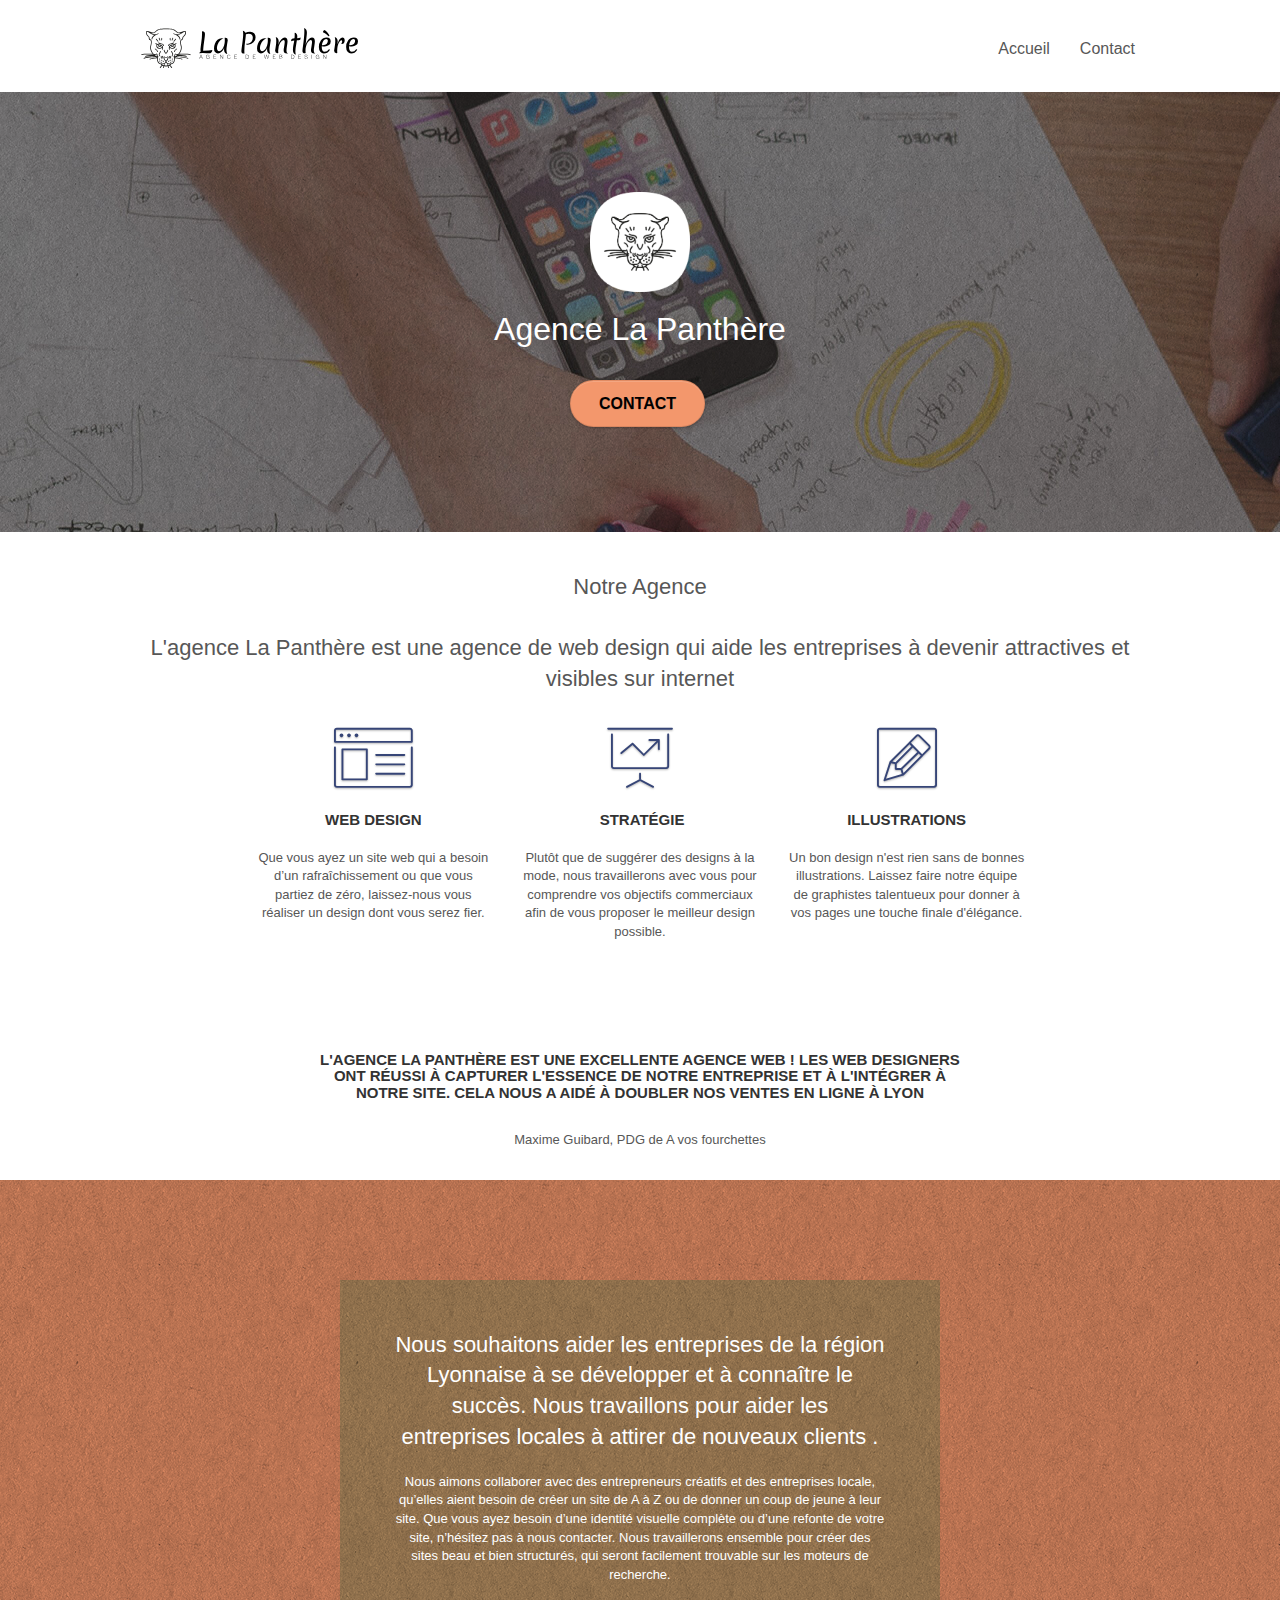
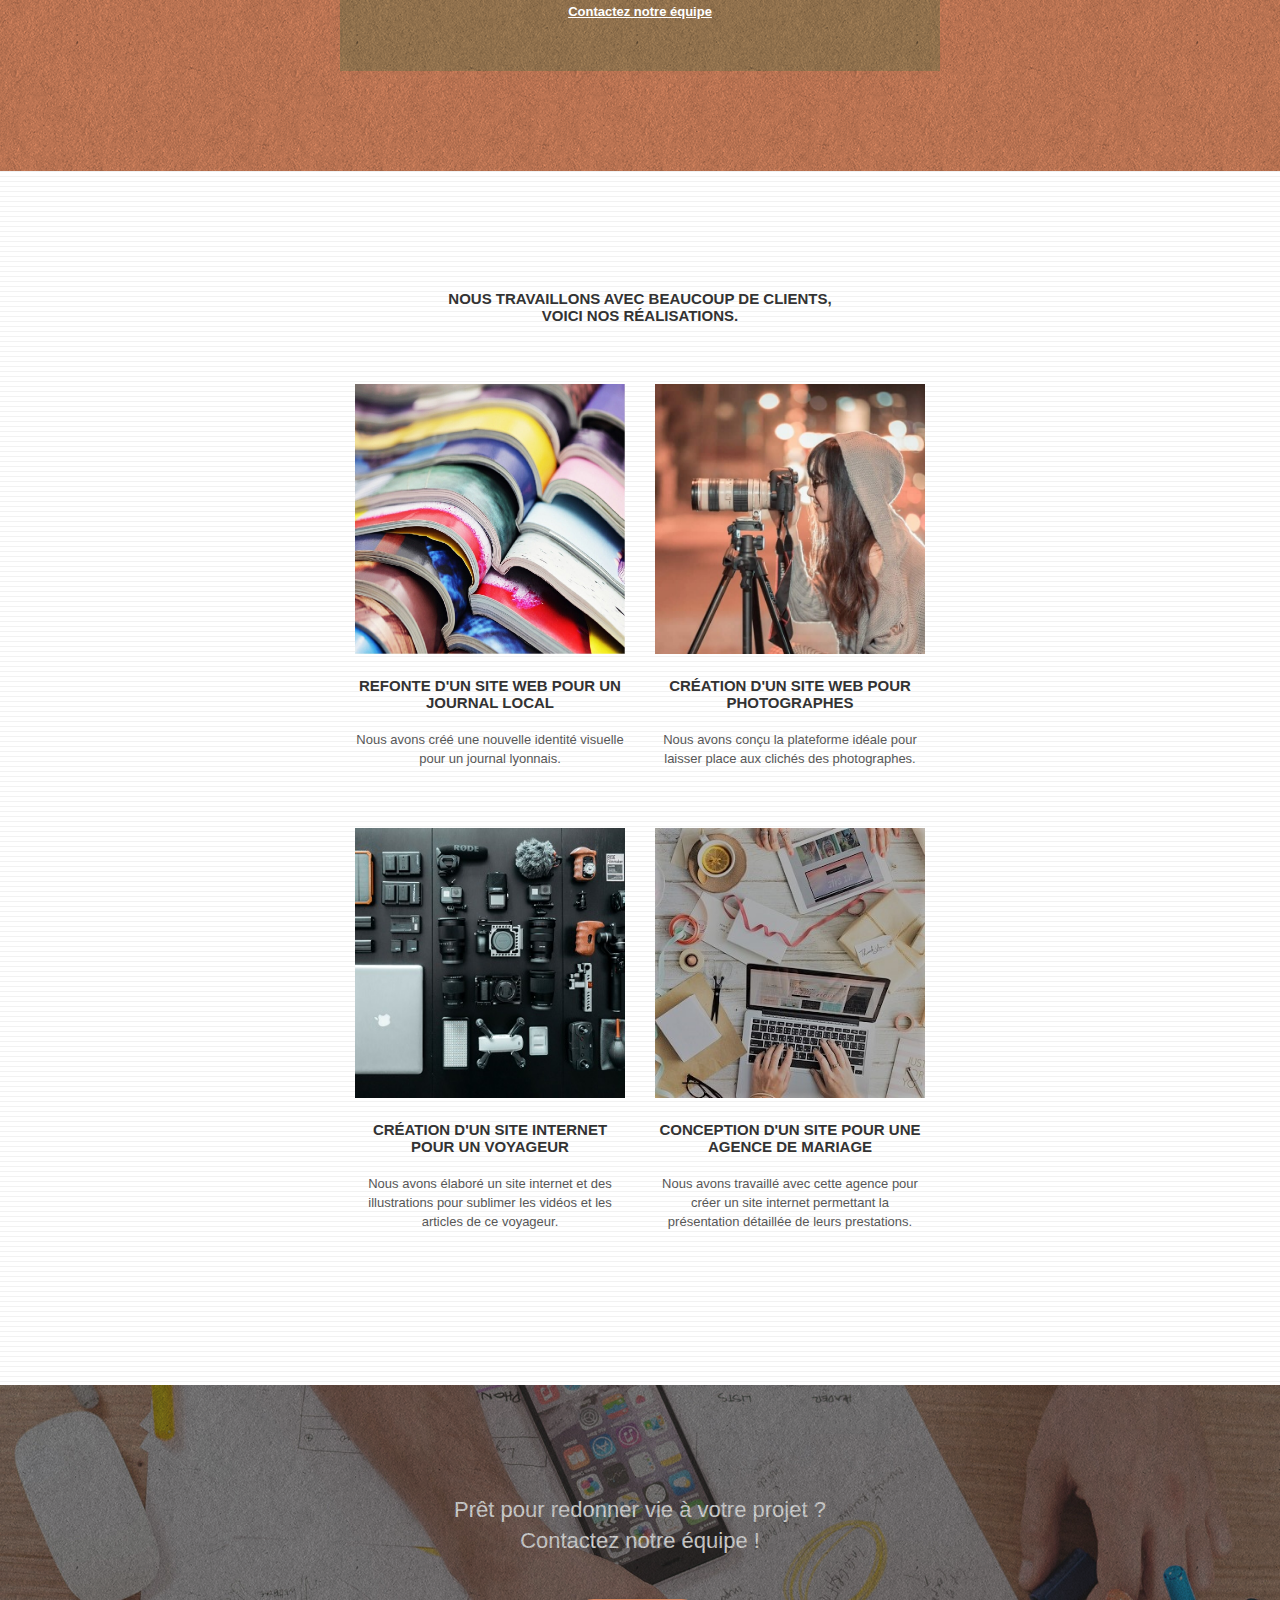
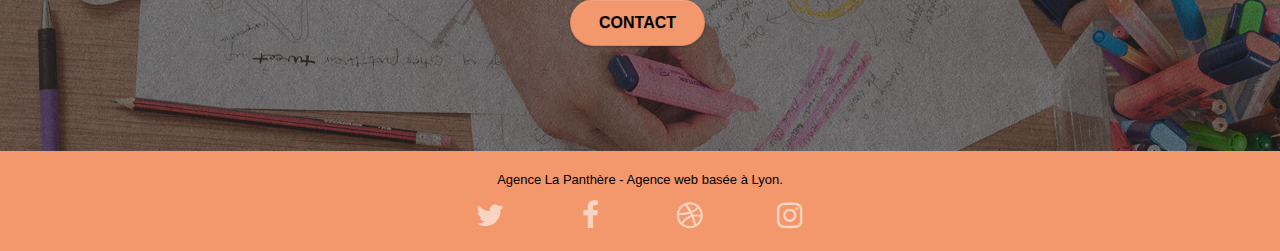
==== commit daba6296: "Ajout Aria-label icone reseau sociaux" ====
--- a/index.html
+++ b/index.html
@@ -69,7 +69,7 @@
 					Agence La Panthère
 				</h1>
 				<div class="text-center">
-					<a href="page2.html" class="btn btn-lg btn-clean btn-rd cta-hero btn-atomic-tangerine" id="cta-hero">Contact</a>
+					<a href="contact.html" class="btn btn-lg btn-clean btn-rd cta-hero btn-atomic-tangerine" id="cta-hero">Contact</a>
 				</div>
 			</div>
 		</div>
@@ -141,7 +141,7 @@
 					Nous souhaitons aider les entreprises de la région Lyonnaise à se développer et à connaître le succès. Nous travaillons pour aider les entreprises locales à attirer de nouveaux clients .<br>
 				</h2>
 				<p class="text-center white">
-					Nous aimons collaborer avec des entrepreneurs créatifs et des entreprises locale, qu’elles aient besoin de créer un site de A à Z ou de donner un coup de jeune à leur site. Que vous ayez besoin d’une identité visuelle complète ou d’une refonte de votre site, n’hésitez pas à nous contacter. Nous travaillerons ensemble pour créer des sites beau et bien structurés, qui seront facilement trouvable sur les moteurs de recherche. <br><br><a class="ltc-white bold-link" href="page2.html">Contactez notre équipe</a><br>
+					Nous aimons collaborer avec des entrepreneurs créatifs et des entreprises locale, qu’elles aient besoin de créer un site de A à Z ou de donner un coup de jeune à leur site. Que vous ayez besoin d’une identité visuelle complète ou d’une refonte de votre site, n’hésitez pas à nous contacter. Nous travaillerons ensemble pour créer des sites beau et bien structurés, qui seront facilement trouvable sur les moteurs de recherche. <br><br><a class="ltc-white bold-link" href="contact.html">Contactez notre équipe</a><br>
 				</p>
 			</div>
 		</div>
@@ -158,29 +158,29 @@
 					 voici nos réalisations.</h3>
 			</div>
 		</div>
+		<div class="row tight-width-whitespace portfolio-row ">
+			<div class="col-sm-6">
+				<a class="realisation-img" href="#" data-lightbox="img/1.jpg" data-gallery-id="gallery-1" data-caption="Refonte d'un site web pour un journal local" data-frame="snapshot-lb"><img src="img/1.jpg" alt="Livre illustant la refonte d'un site web d'un journal lyonnais" class="img-responsive portfolio-thumb" /></a>
+				<h3 class="mg-md text-center">
+					Refonte d'un site web pour un journal local
+				</h3>
+				<p class="text-center">
+					Nous avons créé une nouvelle identité visuelle pour un journal lyonnais.
+				</p>
+			</div>
+			<div class="col-sm-6">
+				<a class="realisation-img" href="#" data-lightbox="img/2.jpg" data-gallery-id="gallery-1" data-caption="Création d'un site web pour photographes" data-frame="snapshot-lb"><img src="img/2.jpg" class="img-responsive portfolio-thumb" alt="Photo d'une photographe à Lyon" /></a>
+				<h3 class="mg-md text-center">
+					Création d'un site web pour photographes
+				</h3>
+				<p class="text-center">
+					Nous avons conçu la plateforme idéale pour laisser place aux clichés des photographes.
+				</p>
+			</div>
+		</div>
 		<div class="row tight-width-whitespace portfolio-row">
 			<div class="col-sm-6">
-				<a href="#" data-lightbox="img/1.jpg" data-gallery-id="gallery-1" data-caption="Refonte d'un site web pour un journal local" data-frame="snapshot-lb"><img src="img/1.jpg" alt="Livre illustant la refonte d'un site web d'un journal lyonnais" class="img-responsive portfolio-thumb" /></a>
-				<h3 class="mg-md text-center">
-					Refonte d'un site web pour un journal local
-				</h3>
-				<p class="text-center">
-					Nous avons créé une nouvelle identité visuelle pour un journal lyonnais.
-				</p>
-			</div>
-			<div class="col-sm-6">
-				<a href="#" data-lightbox="img/2.jpg" data-gallery-id="gallery-1" data-caption="Création d'un site web pour photographes" data-frame="snapshot-lb"><img src="img/2.jpg" class="img-responsive portfolio-thumb" alt="Photo d'une photographe à Lyon" /></a>
-				<h3 class="mg-md text-center">
-					Création d'un site web pour photographes
-				</h3>
-				<p class="text-center">
-					Nous avons conçu la plateforme idéale pour laisser place aux clichés des photographes.
-				</p>
-			</div>
-		</div>
-		<div class="row tight-width-whitespace portfolio-row">
-			<div class="col-sm-6">
-				<a href="#" data-lightbox="img/3.bmp" data-gallery-id="gallery-1" data-caption="Création d'un site internet pour un voyageur" data-frame="snapshot-lb"><img src="img/3.bmp" class="img-responsive portfolio-thumb" alt="Photo de matériel mutlimedia"/></a>
+				<a class="realisation-img" href="#" data-lightbox="img/3.bmp" data-gallery-id="gallery-1" data-caption="Création d'un site internet pour un voyageur" data-frame="snapshot-lb"><img src="img/3.bmp" class="img-responsive portfolio-thumb" alt="Photo de matériel mutlimedia"/></a>
 				<h3 class="mg-md text-center">
 					Création d'un site internet pour un voyageur
 				</h3>
@@ -189,7 +189,7 @@
 				</p>
 			</div>
 			<div class="col-sm-6">
-				<a href="#" data-lightbox="img/4.bmp" data-gallery-id="gallery-1" data-caption="Conception d'un site pour une agence de mariage" data-frame="snapshot-lb"><img src="img/4.bmp" class="img-responsive portfolio-thumb" alt="Photo d'un rendez vous avec une agence de mariage" /></a>
+				<a class="realisation-img" href="#" data-lightbox="img/4.bmp" data-gallery-id="gallery-1" data-caption="Conception d'un site pour une agence de mariage" data-frame="snapshot-lb"><img src="img/4.bmp" class="img-responsive portfolio-thumb" alt="Photo d'un rendez vous avec une agence de mariage" /></a>
 				<h3 class="mg-md text-center">
 					Conception d'un site pour une agence de mariage
 				</h3>
@@ -210,7 +210,7 @@
 				Prêt pour redonner vie à votre projet ?<br>Contactez notre équipe !
 			</h2>
 			<div class="col-sm-12 text-center">
-				<a href="page2.html" class="btn btn-atomic-tangerine btn-clean btn-rd btn-lg cta-hero">Contact</a>
+				<a href="contact.html" class="btn btn-atomic-tangerine btn-clean btn-rd btn-lg cta-hero">Contact</a>
 			</div>
 		</div>
 	</div>
@@ -228,22 +228,22 @@
 				<div class="row row-no-gutters social">
 					<div class="col-sm-3">
 						<div class="text-center">
-							<a class="social" href="index.html"><span class="fa fa-twitter icon-md"></span></a>
-						</div>
-					</div>
-					<div class="col-sm-3">
-						<div class="text-center">
-							<a class="social" href="index.html"><span class="fa fa-facebook icon-md"></span></a>
-						</div>
-					</div>
-					<div class="col-sm-3">
-						<div class="text-center">
-							<a class="social" href="index.html"><span class="fa fa-dribbble icon-md"></span></a>
-						</div>
-					</div>
-					<div class="col-sm-3">
-						<div class="text-center">
-							<a class="social" href="index.html"><span class="fa fa-instagram icon-md"></span></a>
+							<a class="social" href="index.html" aria-label="Suivez-nous sur Twitter"><span class="fa fa-twitter icon-md"></span></a>
+						</div>
+					</div>
+					<div class="col-sm-3">
+						<div class="text-center">
+							<a class="social" href="index.html" aria-label="Suivez-nous sur Facebook"><span class="fa fa-facebook icon-md"></span></a>
+						</div>
+					</div>
+					<div class="col-sm-3">
+						<div class="text-center">
+							<a class="social" href="index.html" aria-label="Suivez-nous sur Dribble"><span class="fa fa-dribbble icon-md"></span></a>
+						</div>
+					</div>
+					<div class="col-sm-3">
+						<div class="text-center">
+							<a class="social" href="index.html" aria-label="Suivez-nous sur Instagram"><span class="fa fa-instagram icon-md"></span></a>
 						</div>
 					</div>
 			</div>
--- a/style.css
+++ b/style.css
@@ -11,6 +11,35 @@
 button {
     transition: all .3s ease-in-out;
     outline: none!important;
+}
+
+.btn-atomic-tangerine:focus {
+    background:#2e006c!important;
+    color:#fff!important
+}
+
+.nav>li a:focus {
+    background:0 0;
+    color:#2e006c!important;
+    text-decoration:underline;
+    font-weight:700;
+}
+
+.realisation-img:focus {
+    border:solid 4px #2e006c;
+    border-radius:5px
+}
+
+.bold-link:focus {
+    color: #2e006c!important;
+    text-decoration: underline;
+    font-weight: 700;
+}
+
+.social:focus .icon-md {
+    color: #2e006c!important;
+    text-decoration: underline;
+    font-weight: 700;
 }
 
 a:hover {
@@ -826,7 +855,7 @@
 }
 
 .bg-presentation {
-    background-image: url("img/image-de-presentation.bmp");
+    background-image: url("img/image-de-presentation.jpg");
 }
 
 @media (max-width: 1024px) {
@@ -1037,6 +1066,10 @@
         padding-left: 0;
         padding-right: 0;
     }
+
+    .btn-atomic-tangerine {
+        height: 48px;
+    }
 }
 
 @media (max-width: 767px) {
